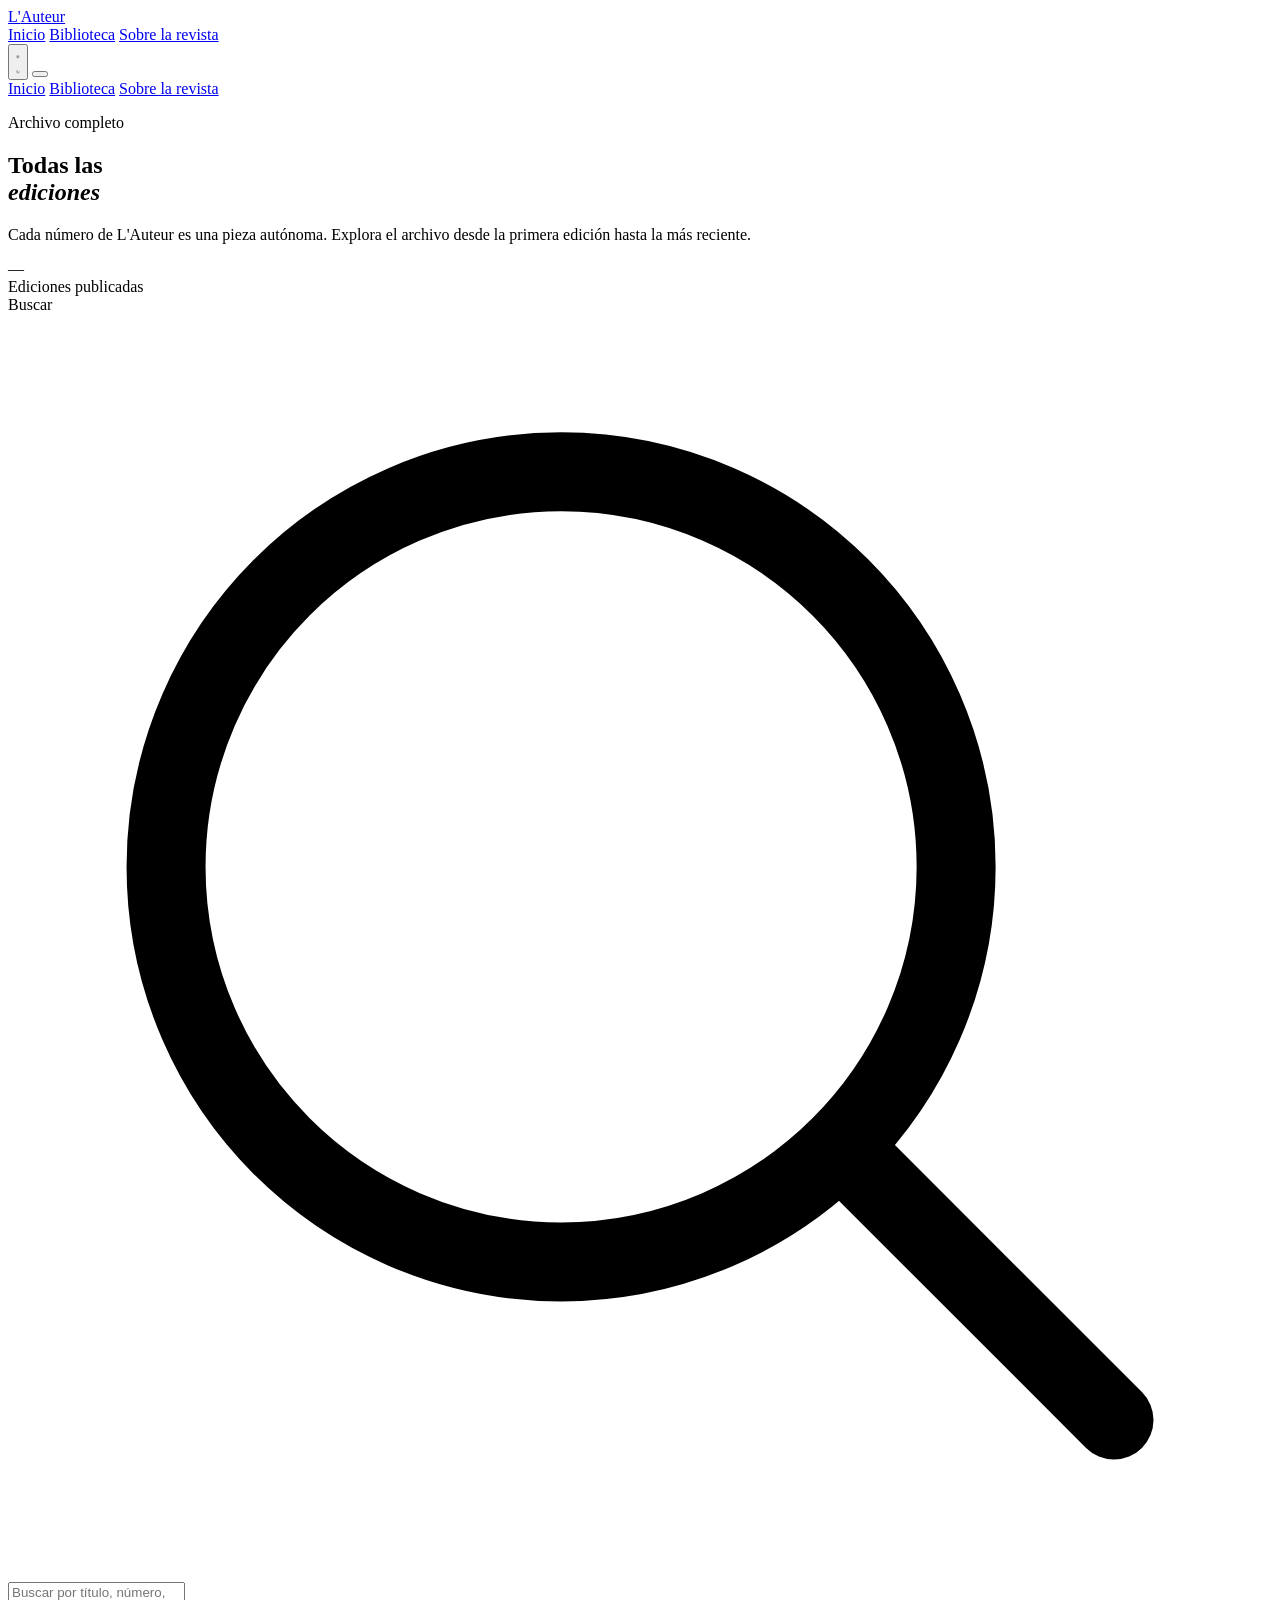
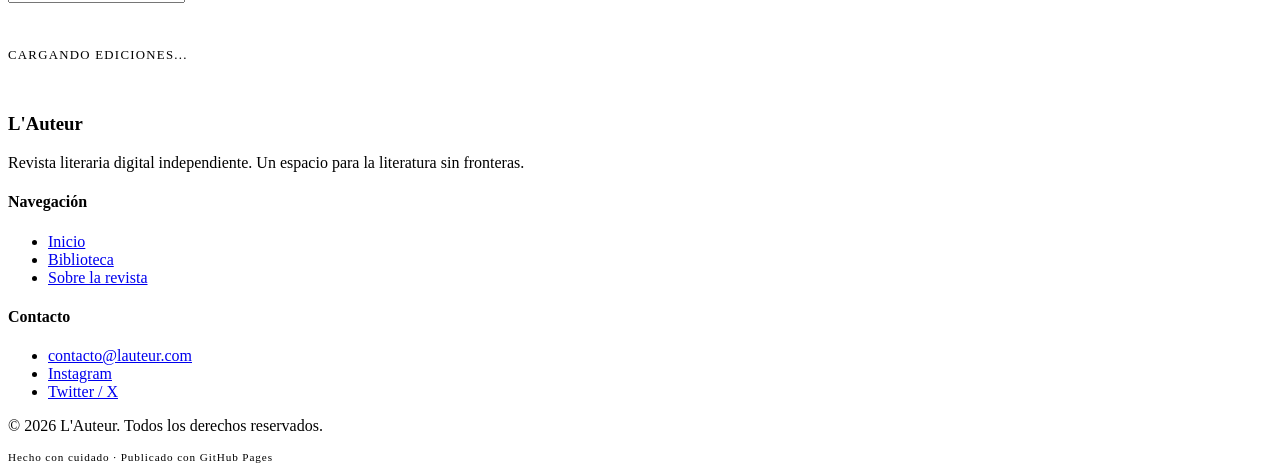
==== biblioteca.html @ 0a3cb21f "Add files via upload" ====
<!DOCTYPE html>
<html lang="es" data-theme="light">
<head>
  <!-- ============================================================
    L'AUTEUR — Revista Literaria Digital
    Archivo: biblioteca.html
    Descripción: Biblioteca / archivo de todas las ediciones.
    Las tarjetas se generan automáticamente desde editions.json.
    ============================================================ -->
  <meta charset="UTF-8" />
  <meta name="viewport" content="width=device-width, initial-scale=1.0" />
  <meta name="description" content="Archivo completo de L'Auteur — Todas las ediciones de la revista literaria digital." />

  <title>Biblioteca — L'Auteur</title>

  <!-- Estilos -->
  <link rel="stylesheet" href="css/main.css" />
  <link rel="stylesheet" href="css/biblioteca.css" />

  <link rel="icon" href="assets/images/favicon.svg" type="image/svg+xml" />
</head>
<body class="page-biblioteca">

  <!-- ══════════════════════════════════════════
    HEADER GLOBAL
    ════════════════════════════════════════════ -->
  <header class="site-header" role="banner">
    <div class="container">

      <a href="index.html" class="header-logo" aria-label="L'Auteur — Inicio">
        L'<span>Auteur</span>
      </a>

      <nav class="header-nav" role="navigation" aria-label="Navegación principal">
        <a href="index.html">Inicio</a>
        <a href="biblioteca.html">Biblioteca</a>
        <a href="index.html#about">Sobre la revista</a>
      </nav>

      <div class="header-controls">
        <button class="theme-toggle" aria-label="Cambiar modo de color" title="Modo oscuro / claro">
          <svg class="icon-sun" xmlns="http://www.w3.org/2000/svg" fill="none" viewBox="0 0 24 24" stroke="currentColor" stroke-width="1.5">
            <path stroke-linecap="round" stroke-linejoin="round" d="M12 3v1m0 16v1m9-9h-1M4 12H3m15.364-6.364l-.707.707M6.343 17.657l-.707.707M17.657 17.657l-.707-.707M6.343 6.343l-.707-.707M12 7a5 5 0 100 10A5 5 0 0012 7z" />
          </svg>
          <svg class="icon-moon" xmlns="http://www.w3.org/2000/svg" fill="none" viewBox="0 0 24 24" stroke="currentColor" stroke-width="1.5">
            <path stroke-linecap="round" stroke-linejoin="round" d="M21 12.79A9 9 0 1111.21 3a7 7 0 109.79 9.79z" />
          </svg>
        </button>

        <button class="menu-toggle" aria-label="Abrir menú" aria-expanded="false">
          <span></span>
          <span></span>
          <span></span>
        </button>
      </div>
    </div>
  </header>

  <!-- Menú móvil -->
  <nav class="mobile-menu" role="navigation" aria-label="Menú móvil">
    <a href="index.html">Inicio</a>
    <a href="biblioteca.html">Biblioteca</a>
    <a href="index.html#about">Sobre la revista</a>
  </nav>

  <!-- ══════════════════════════════════════════
    CABECERA DE LA BIBLIOTECA
    ════════════════════════════════════════════ -->
  <section class="biblioteca-hero" aria-label="Cabecera del archivo">
    <div class="container">
      <div class="biblioteca-hero-inner">

        <div>
          <p class="biblioteca-eyebrow">Archivo completo</p>
          <h1 class="biblioteca-title">
            Todas las<br /><em>ediciones</em>
          </h1>
          <p class="biblioteca-desc">
            Cada número de L'Auteur es una pieza autónoma.
            Explora el archivo desde la primera edición hasta la más reciente.
          </p>
        </div>

        <!-- Contador (se actualiza desde biblioteca.js) -->
        <div class="biblioteca-count">
          <div class="biblioteca-count-number" id="biblioteca-count">—</div>
          <div class="biblioteca-count-label">Ediciones publicadas</div>
        </div>

      </div>
    </div>
  </section>

  <!-- ══════════════════════════════════════════
    BARRA DE HERRAMIENTAS
    ════════════════════════════════════════════ -->
  <div class="biblioteca-toolbar container" role="toolbar" aria-label="Herramientas de búsqueda">

    <span class="toolbar-label">Buscar</span>

    <!-- Búsqueda en tiempo real -->
    <div class="search-box" role="search">
      <span class="search-icon" aria-hidden="true">
        <svg xmlns="http://www.w3.org/2000/svg" fill="none" viewBox="0 0 24 24" stroke-width="1.5" stroke="currentColor">
          <path stroke-linecap="round" stroke-linejoin="round" d="M21 21l-5.197-5.197m0 0A7.5 7.5 0 105.196 5.196a7.5 7.5 0 0010.607 10.607z" />
        </svg>
      </span>
      <input
        type="search"
        id="search-input"
        placeholder="Buscar por título, número, fecha..."
        aria-label="Buscar ediciones"
        autocomplete="off"
      />
    </div>

  </div>

  <!-- ══════════════════════════════════════════
    GRID DE EDICIONES
    ════════════════════════════════════════════ -->
  <main class="biblioteca-content">
    <div class="container">

      <!-- Las tarjetas se insertan automáticamente por biblioteca.js -->
      <div
        class="ediciones-grid"
        id="ediciones-grid"
        role="list"
        aria-label="Ediciones de la revista"
        aria-live="polite"
      >
        <!-- Estado de carga inicial -->
        <p class="text-muted" style="grid-column:1/-1;padding:2rem 0;font-family:var(--font-ui);font-size:0.8rem;letter-spacing:0.1em;text-transform:uppercase;">
          Cargando ediciones...
        </p>
      </div>

    </div>
  </main>

  <!-- ══════════════════════════════════════════
    FOOTER
    ════════════════════════════════════════════ -->
  <footer class="site-footer" role="contentinfo">
    <div class="container">
      <div class="footer-grid">

        <div class="footer-brand">
          <h3>L'<span class="text-accent">Auteur</span></h3>
          <p>Revista literaria digital independiente. Un espacio para la literatura sin fronteras.</p>
        </div>

        <div class="footer-col">
          <h4>Navegación</h4>
          <ul>
            <li><a href="index.html">Inicio</a></li>
            <li><a href="biblioteca.html">Biblioteca</a></li>
            <li><a href="index.html#about">Sobre la revista</a></li>
          </ul>
        </div>

        <div class="footer-col">
          <h4>Contacto</h4>
          <ul>
            <li><a href="mailto:contacto@lauteur.com">contacto@lauteur.com</a></li>
            <li><a href="https://instagram.com/lauteur" target="_blank" rel="noopener">Instagram</a></li>
            <li><a href="https://twitter.com/lauteur" target="_blank" rel="noopener">Twitter / X</a></li>
          </ul>
        </div>

      </div>

      <div class="footer-bottom">
        <p>© <span id="footer-year"></span> L'Auteur. Todos los derechos reservados.</p>
        <p class="font-ui" style="font-size:0.7rem;letter-spacing:0.08em;">
          Hecho con cuidado · Publicado con GitHub Pages
        </p>
      </div>
    </div>
  </footer>

  <!-- ══════════════════════════════════════════
    SCRIPTS
    ════════════════════════════════════════════ -->
  <script src="js/config.js"></script>
  <script src="js/nav.js"></script>
  <script src="js/biblioteca.js"></script>

  <script>
    document.getElementById('footer-year').textContent = new Date().getFullYear();
  </script>

</body>
</html>
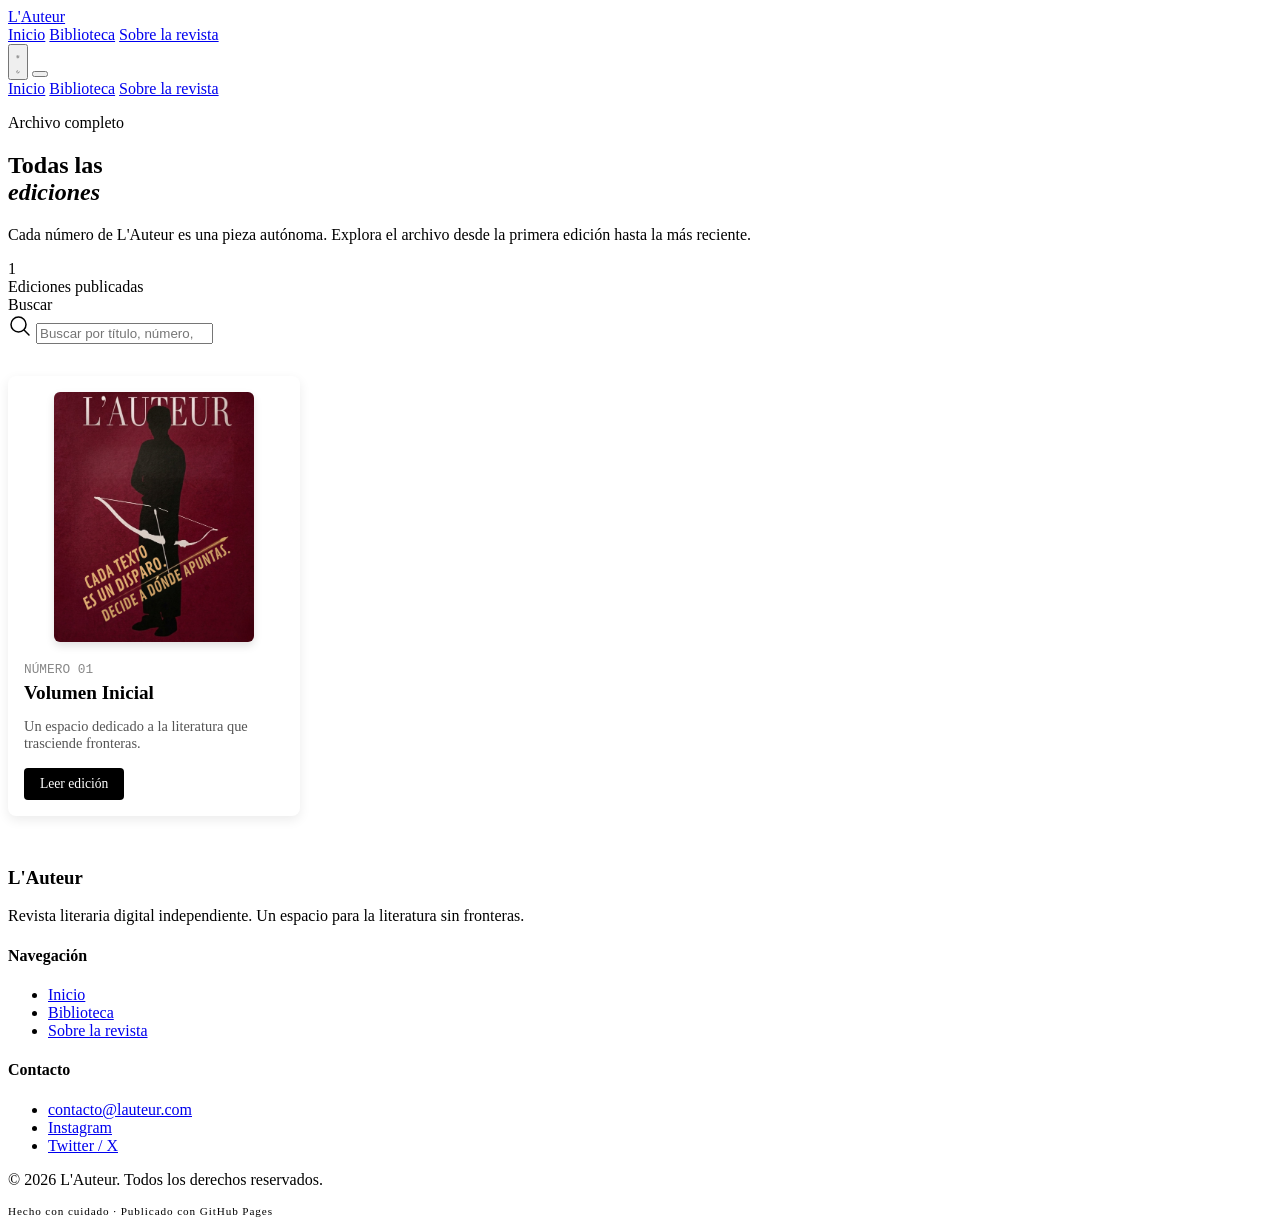
==== commit 3f99fcf7: "Clean up biblioteca.html and improve layout styles Removed comments and added inline styles for layo" ====
--- a/biblioteca.html
+++ b/biblioteca.html
@@ -1,19 +1,12 @@
 <!DOCTYPE html>
 <html lang="es" data-theme="light">
 <head>
-  <!-- ============================================================
-    L'AUTEUR — Revista Literaria Digital
-    Archivo: biblioteca.html
-    Descripción: Biblioteca / archivo de todas las ediciones.
-    Las tarjetas se generan automáticamente desde editions.json.
-    ============================================================ -->
   <meta charset="UTF-8" />
   <meta name="viewport" content="width=device-width, initial-scale=1.0" />
   <meta name="description" content="Archivo completo de L'Auteur — Todas las ediciones de la revista literaria digital." />
 
   <title>Biblioteca — L'Auteur</title>
 
-  <!-- Estilos -->
   <link rel="stylesheet" href="css/main.css" />
   <link rel="stylesheet" href="css/biblioteca.css" />
 
@@ -21,9 +14,6 @@
 </head>
 <body class="page-biblioteca">
 
-  <!-- ══════════════════════════════════════════
-    HEADER GLOBAL
-    ════════════════════════════════════════════ -->
   <header class="site-header" role="banner">
     <div class="container">
 
@@ -56,16 +46,12 @@
     </div>
   </header>
 
-  <!-- Menú móvil -->
   <nav class="mobile-menu" role="navigation" aria-label="Menú móvil">
     <a href="index.html">Inicio</a>
     <a href="biblioteca.html">Biblioteca</a>
     <a href="index.html#about">Sobre la revista</a>
   </nav>
 
-  <!-- ══════════════════════════════════════════
-    CABECERA DE LA BIBLIOTECA
-    ════════════════════════════════════════════ -->
   <section class="biblioteca-hero" aria-label="Cabecera del archivo">
     <div class="container">
       <div class="biblioteca-hero-inner">
@@ -81,9 +67,8 @@
           </p>
         </div>
 
-        <!-- Contador (se actualiza desde biblioteca.js) -->
         <div class="biblioteca-count">
-          <div class="biblioteca-count-number" id="biblioteca-count">—</div>
+          <div class="biblioteca-count-number" id="biblioteca-count">1</div>
           <div class="biblioteca-count-label">Ediciones publicadas</div>
         </div>
 
@@ -91,17 +76,13 @@
     </div>
   </section>
 
-  <!-- ══════════════════════════════════════════
-    BARRA DE HERRAMIENTAS
-    ════════════════════════════════════════════ -->
   <div class="biblioteca-toolbar container" role="toolbar" aria-label="Herramientas de búsqueda">
 
     <span class="toolbar-label">Buscar</span>
 
-    <!-- Búsqueda en tiempo real -->
     <div class="search-box" role="search">
       <span class="search-icon" aria-hidden="true">
-        <svg xmlns="http://www.w3.org/2000/svg" fill="none" viewBox="0 0 24 24" stroke-width="1.5" stroke="currentColor">
+        <svg xmlns="http://www.w3.org/2000/svg" fill="none" viewBox="0 0 24 24" stroke-width="1.5" stroke="currentColor" style="width: 24px; height: 24px;">
           <path stroke-linecap="round" stroke-linejoin="round" d="M21 21l-5.197-5.197m0 0A7.5 7.5 0 105.196 5.196a7.5 7.5 0 0010.607 10.607z" />
         </svg>
       </span>
@@ -116,32 +97,36 @@
 
   </div>
 
-  <!-- ══════════════════════════════════════════
-    GRID DE EDICIONES
-    ════════════════════════════════════════════ -->
   <main class="biblioteca-content">
     <div class="container">
 
-      <!-- Las tarjetas se insertan automáticamente por biblioteca.js -->
       <div
         class="ediciones-grid"
         id="ediciones-grid"
         role="list"
         aria-label="Ediciones de la revista"
-        aria-live="polite"
+        style="display: grid; grid-template-columns: repeat(auto-fill, minmax(240px, 1fr)); gap: 2rem; padding: 2rem 0;"
       >
-        <!-- Estado de carga inicial -->
-        <p class="text-muted" style="grid-column:1/-1;padding:2rem 0;font-family:var(--font-ui);font-size:0.8rem;letter-spacing:0.1em;text-transform:uppercase;">
-          Cargando ediciones...
-        </p>
+        
+        <article class="edition-card" style="background: #fff; border-radius: 8px; overflow: hidden; box-shadow: 0 4px 12px rgba(0,0,0,0.08); padding: 1rem;">
+          <div style="width: 100%; text-align: center; margin-bottom: 1rem;">
+            <img
+              src="activos/portadas/portada-01.jpg"
+              alt="L'Auteur — Edición 01"
+              style="width: 100%; height: auto; max-width: 200px; border-radius: 6px; box-shadow: 0 4px 8px rgba(0,0,0,0.12);"
+            />
+          </div>
+          <p style="font-family: monospace; color: #888; font-size: 0.8rem; margin: 0;">NÚMERO 01</p>
+          <h3 style="margin: 0.3rem 0; font-size: 1.2rem;">Volumen Inicial</h3>
+          <p style="font-size: 0.9rem; color: #555; margin-bottom: 1rem;">Un espacio dedicado a la literatura que trasciende fronteras.</p>
+          <a href="assets/pdfs/edicion-01.pdf" target="_blank" class="btn btn-primary" style="display: inline-block; padding: 0.5rem 1rem; background: #000; color: #fff; text-decoration: none; border-radius: 4px; font-size: 0.85rem;">Leer edición</a>
+        </article>
+
       </div>
 
     </div>
   </main>
 
-  <!-- ══════════════════════════════════════════
-    FOOTER
-    ════════════════════════════════════════════ -->
   <footer class="site-footer" role="contentinfo">
     <div class="container">
       <div class="footer-grid">
@@ -180,12 +165,8 @@
     </div>
   </footer>
 
-  <!-- ══════════════════════════════════════════
-    SCRIPTS
-    ════════════════════════════════════════════ -->
   <script src="js/config.js"></script>
   <script src="js/nav.js"></script>
-  <script src="js/biblioteca.js"></script>
 
   <script>
     document.getElementById('footer-year').textContent = new Date().getFullYear();
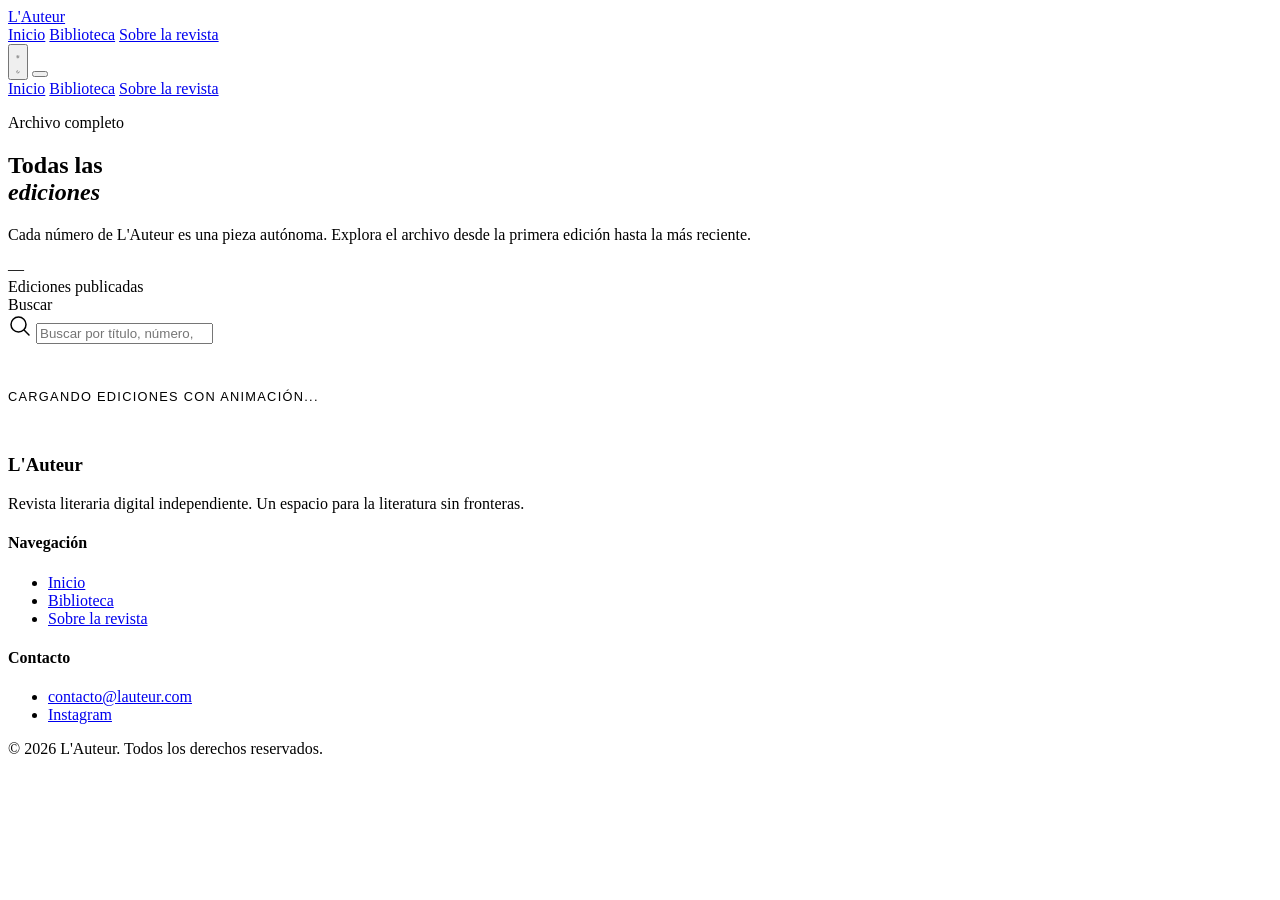
==== commit cfacb80e: "Update biblioteca.html" ====
--- a/biblioteca.html
+++ b/biblioteca.html
@@ -1,12 +1,18 @@
 <!DOCTYPE html>
 <html lang="es" data-theme="light">
 <head>
+  <!-- ============================================================
+    L'AUTEUR — Revista Literaria Digital
+    Archivo: biblioteca.html
+    Descripción: Biblioteca animada conectada a editions.json.
+    ============================================================ -->
   <meta charset="UTF-8" />
   <meta name="viewport" content="width=device-width, initial-scale=1.0" />
   <meta name="description" content="Archivo completo de L'Auteur — Todas las ediciones de la revista literaria digital." />
 
   <title>Biblioteca — L'Auteur</title>
 
+  <!-- Estilos -->
   <link rel="stylesheet" href="css/main.css" />
   <link rel="stylesheet" href="css/biblioteca.css" />
 
@@ -14,19 +20,17 @@
 </head>
 <body class="page-biblioteca">
 
+  <!-- HEADER GLOBAL -->
   <header class="site-header" role="banner">
     <div class="container">
-
       <a href="index.html" class="header-logo" aria-label="L'Auteur — Inicio">
         L'<span>Auteur</span>
       </a>
-
       <nav class="header-nav" role="navigation" aria-label="Navegación principal">
         <a href="index.html">Inicio</a>
         <a href="biblioteca.html">Biblioteca</a>
         <a href="index.html#about">Sobre la revista</a>
       </nav>
-
       <div class="header-controls">
         <button class="theme-toggle" aria-label="Cambiar modo de color" title="Modo oscuro / claro">
           <svg class="icon-sun" xmlns="http://www.w3.org/2000/svg" fill="none" viewBox="0 0 24 24" stroke="currentColor" stroke-width="1.5">
@@ -36,7 +40,6 @@
             <path stroke-linecap="round" stroke-linejoin="round" d="M21 12.79A9 9 0 1111.21 3a7 7 0 109.79 9.79z" />
           </svg>
         </button>
-
         <button class="menu-toggle" aria-label="Abrir menú" aria-expanded="false">
           <span></span>
           <span></span>
@@ -46,96 +49,63 @@
     </div>
   </header>
 
+  <!-- Menú móvil -->
   <nav class="mobile-menu" role="navigation" aria-label="Menú móvil">
     <a href="index.html">Inicio</a>
     <a href="biblioteca.html">Biblioteca</a>
     <a href="index.html#about">Sobre la revista</a>
   </nav>
 
+  <!-- CABECERA DE LA BIBLIOTECA -->
   <section class="biblioteca-hero" aria-label="Cabecera del archivo">
     <div class="container">
       <div class="biblioteca-hero-inner">
-
         <div>
           <p class="biblioteca-eyebrow">Archivo completo</p>
-          <h1 class="biblioteca-title">
-            Todas las<br /><em>ediciones</em>
-          </h1>
-          <p class="biblioteca-desc">
-            Cada número de L'Auteur es una pieza autónoma.
-            Explora el archivo desde la primera edición hasta la más reciente.
-          </p>
+          <h1 class="biblioteca-title">Todas las<br /><em>ediciones</em></h1>
+          <p class="biblioteca-desc">Cada número de L'Auteur es una pieza autónoma. Explora el archivo desde la primera edición hasta la más reciente.</p>
         </div>
-
+        <!-- Contador dinámico -->
         <div class="biblioteca-count">
-          <div class="biblioteca-count-number" id="biblioteca-count">1</div>
+          <div class="biblioteca-count-number" id="biblioteca-count">—</div>
           <div class="biblioteca-count-label">Ediciones publicadas</div>
         </div>
-
       </div>
     </div>
   </section>
 
+  <!-- BARRA DE HERRAMIENTAS -->
   <div class="biblioteca-toolbar container" role="toolbar" aria-label="Herramientas de búsqueda">
-
     <span class="toolbar-label">Buscar</span>
-
     <div class="search-box" role="search">
       <span class="search-icon" aria-hidden="true">
         <svg xmlns="http://www.w3.org/2000/svg" fill="none" viewBox="0 0 24 24" stroke-width="1.5" stroke="currentColor" style="width: 24px; height: 24px;">
           <path stroke-linecap="round" stroke-linejoin="round" d="M21 21l-5.197-5.197m0 0A7.5 7.5 0 105.196 5.196a7.5 7.5 0 0010.607 10.607z" />
         </svg>
       </span>
-      <input
-        type="search"
-        id="search-input"
-        placeholder="Buscar por título, número, fecha..."
-        aria-label="Buscar ediciones"
-        autocomplete="off"
-      />
+      <input type="search" id="search-input" placeholder="Buscar por título, número, fecha..." aria-label="Buscar ediciones" autocomplete="off" />
     </div>
-
   </div>
 
+  <!-- GRID DE EDICIONES (Las tarjetas se generarán mágicamente aquí) -->
   <main class="biblioteca-content">
     <div class="container">
-
-      <div
-        class="ediciones-grid"
-        id="ediciones-grid"
-        role="list"
-        aria-label="Ediciones de la revista"
-        style="display: grid; grid-template-columns: repeat(auto-fill, minmax(240px, 1fr)); gap: 2rem; padding: 2rem 0;"
-      >
-        
-        <article class="edition-card" style="background: #fff; border-radius: 8px; overflow: hidden; box-shadow: 0 4px 12px rgba(0,0,0,0.08); padding: 1rem;">
-          <div style="width: 100%; text-align: center; margin-bottom: 1rem;">
-            <img
-              src="activos/portadas/portada-01.jpg"
-              alt="L'Auteur — Edición 01"
-              style="width: 100%; height: auto; max-width: 200px; border-radius: 6px; box-shadow: 0 4px 8px rgba(0,0,0,0.12);"
-            />
-          </div>
-          <p style="font-family: monospace; color: #888; font-size: 0.8rem; margin: 0;">NÚMERO 01</p>
-          <h3 style="margin: 0.3rem 0; font-size: 1.2rem;">Volumen Inicial</h3>
-          <p style="font-size: 0.9rem; color: #555; margin-bottom: 1rem;">Un espacio dedicado a la literatura que trasciende fronteras.</p>
-          <a href="assets/pdfs/edicion-01.pdf" target="_blank" class="btn btn-primary" style="display: inline-block; padding: 0.5rem 1rem; background: #000; color: #fff; text-decoration: none; border-radius: 4px; font-size: 0.85rem;">Leer edición</a>
-        </article>
-
+      <div class="ediciones-grid" id="ediciones-grid" role="list" aria-label="Ediciones de la revista" aria-live="polite">
+        <p class="text-muted" style="grid-column:1/-1;padding:2rem 0;font-family:sans-serif;font-size:0.8rem;letter-spacing:0.1em;text-transform:uppercase;">
+          Cargando ediciones con animación...
+        </p>
       </div>
-
     </div>
   </main>
 
+  <!-- FOOTER -->
   <footer class="site-footer" role="contentinfo">
     <div class="container">
       <div class="footer-grid">
-
         <div class="footer-brand">
-          <h3>L'<span class="text-accent">Auteur</span></h3>
+          <h3>L'<span>Auteur</span></h3>
           <p>Revista literaria digital independiente. Un espacio para la literatura sin fronteras.</p>
         </div>
-
         <div class="footer-col">
           <h4>Navegación</h4>
           <ul>
@@ -144,33 +114,27 @@
             <li><a href="index.html#about">Sobre la revista</a></li>
           </ul>
         </div>
-
         <div class="footer-col">
           <h4>Contacto</h4>
           <ul>
             <li><a href="mailto:contacto@lauteur.com">contacto@lauteur.com</a></li>
             <li><a href="https://instagram.com/lauteur" target="_blank" rel="noopener">Instagram</a></li>
-            <li><a href="https://twitter.com/lauteur" target="_blank" rel="noopener">Twitter / X</a></li>
           </ul>
         </div>
-
       </div>
-
       <div class="footer-bottom">
         <p>© <span id="footer-year"></span> L'Auteur. Todos los derechos reservados.</p>
-        <p class="font-ui" style="font-size:0.7rem;letter-spacing:0.08em;">
-          Hecho con cuidado · Publicado con GitHub Pages
-        </p>
       </div>
     </div>
   </footer>
 
+  <!-- LLAMADA A LOS SCRIPTS (Asegura cargar biblioteca.js que tiene tus animaciones) -->
   <script src="js/config.js"></script>
   <script src="js/nav.js"></script>
+  <script src="biblioteca.js"></script>
 
   <script>
     document.getElementById('footer-year').textContent = new Date().getFullYear();
   </script>
-
 </body>
 </html>
